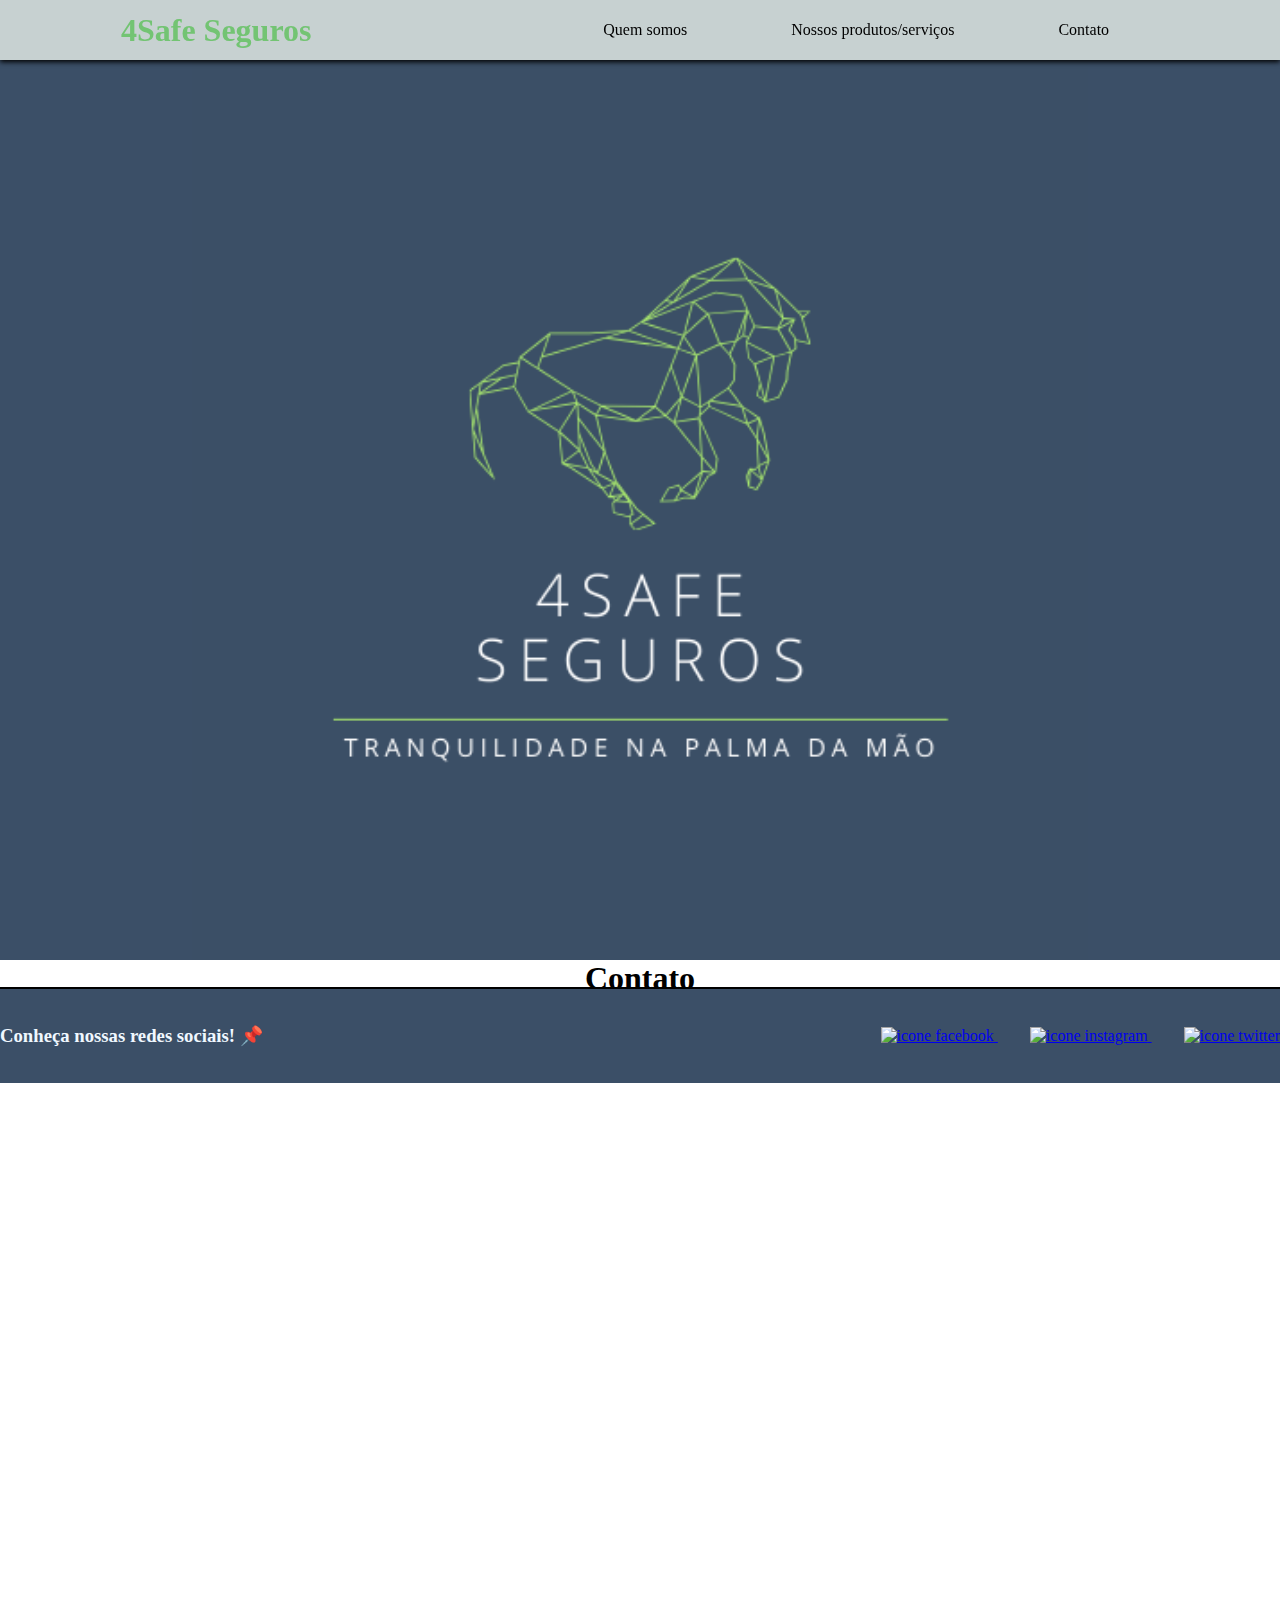
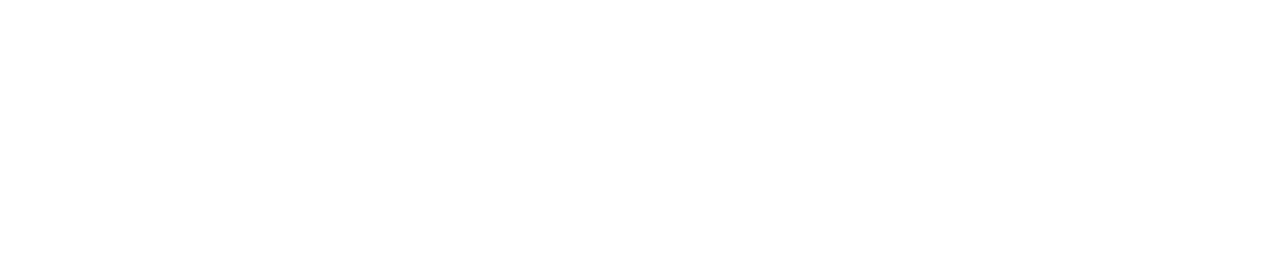
==== primeiroProjeto/index.html @ 14db5e0f "contatos incompleto" ====
<!DOCTYPE html>
<html lang="en">
<head>
    <meta charset="UTF-8">
    <meta http-equiv="X-UA-Compatible" content="IE=edge">
    <meta name="viewport" content="width=device-width, initial-scale=1.0">
    <link rel="stylesheet" type="text/css" href="style.css">
    <title>4Safe Seguros</title>
</head>
<body>
    <header>
        
        <div class="header-scroll"> 
            <h1 class="cor-letras">4Safe Seguros</h1>
            <nav id="menu">
                <ul>
                    <li><a href="#">Quem somos</a></li>
                    <li><a href="#">Nossos produtos/serviços</a></li>
                    <li><a href="#">Contato</a></li>
                </ul>
            </nav>
        </div>
        
    </header>
    <div class="div-da-imagem">
        <img class="imagem-fundo" src="./img/4safe.png" alt="">
    </div>

    <main>
        <section></section>
        <section></section>
        <div id="contato">
            <h1 id="tamanho-contato">
                Contato
            </h1>
        </div>
    </main>
    <footer>
        <h3>
            Conheça nossas redes sociais! 📌
        </h3>
        <div id="alinhamento">
            <a target="_blank" href="https://facebook.com">
                <img class="img-social" src="https://assets-global.website-files.com/5cd091cfb5499f22bdf72905/6042eaa2f919e97b2c2ccd43_iconfinder_Rounded_Facebook_svg_5282541.svg" alt="icone facebook">
            </a>
            <a target="_blank" href="https://instagram.com">
                <img class="img-social" src="https://assets-global.website-files.com/5cd091cfb5499f22bdf72905/6042eaa3e71760bc6718c1d8_iconfinder_Rounded_Instagram_svg_5282544.svg" alt="icone instagram">
            </a>
            <a target="_blank" href="https://twitter.com">
                <img class="img-social" src="https://assets-global.website-files.com/5cd091cfb5499f22bdf72905/6042eaa2ae96da188bf305aa_iconfinder_Rounded_Twitter5_svg_5282551.svg" alt="icone twitter">
            </a>
        </div>
    </footer>
</body>
</html>
---- primeiroProjeto/style.css ----
*{
    margin: 0;
    padding: 0;
    box-sizing: border-box;
}

/* header */

#menu ul{
    list-style: none;
}

#menu ul li{
    display: inline;
}

#menu ul li a{
    padding: 2px 50px;
    display: inline-block;

    color: black;
    text-decoration: none;
    
}

#menu ul li a:hover{
    background-color: rgba(11, 17, 17, 0.274);;
    color: white;
    
}

.header-scroll{
    display: flex;
    justify-content: space-around;
    align-items: center;
    height: 60px;
}
header{
    position: fixed;
    top: 0;
    left: 0;
    right: 0;
    background-color: rgba(52, 87, 88, 0.274);
    box-shadow: 0px 2px 5px black;
}
.div-da-imagem{
    margin-top: 60px;
    height: 100vh;
    width: 100vw;
    background-color: #3b4f67;
    display: flex;
    justify-content: center;
}
.imagem-fundo{
    width: 70vw;
    height: 100vh;
}

.cor-letras{
    color: rgb(115, 196, 115);
}

/*MAIN*/

main{
    height: 3vh;
}

/* Contato */
#contato{
    display: grid;
    grid-template-columns: 1fr 1fr 1fr;
    grid-template-rows: 1fr 1fr 1fr 1fr;
    height: 100vh;
    width: 100vw;
}

#tamanho-contato{
    grid-column: 2/3;
    text-align: center;
    font-size: xx-large;
}

/*FOOTER*/
footer{
    /* position: relative;
    bottom: 0; */
    color: aliceblue;
    height: 6em;
    background-color: #3b4f67;
    display: flex;
    justify-content: space-between;
    align-items: center;
    border-top: 2px solid black;
}

#alinhamento{
    justify-content: space-between;

}

.img-social{
    width: 30%;
    padding-left: 2em;
}
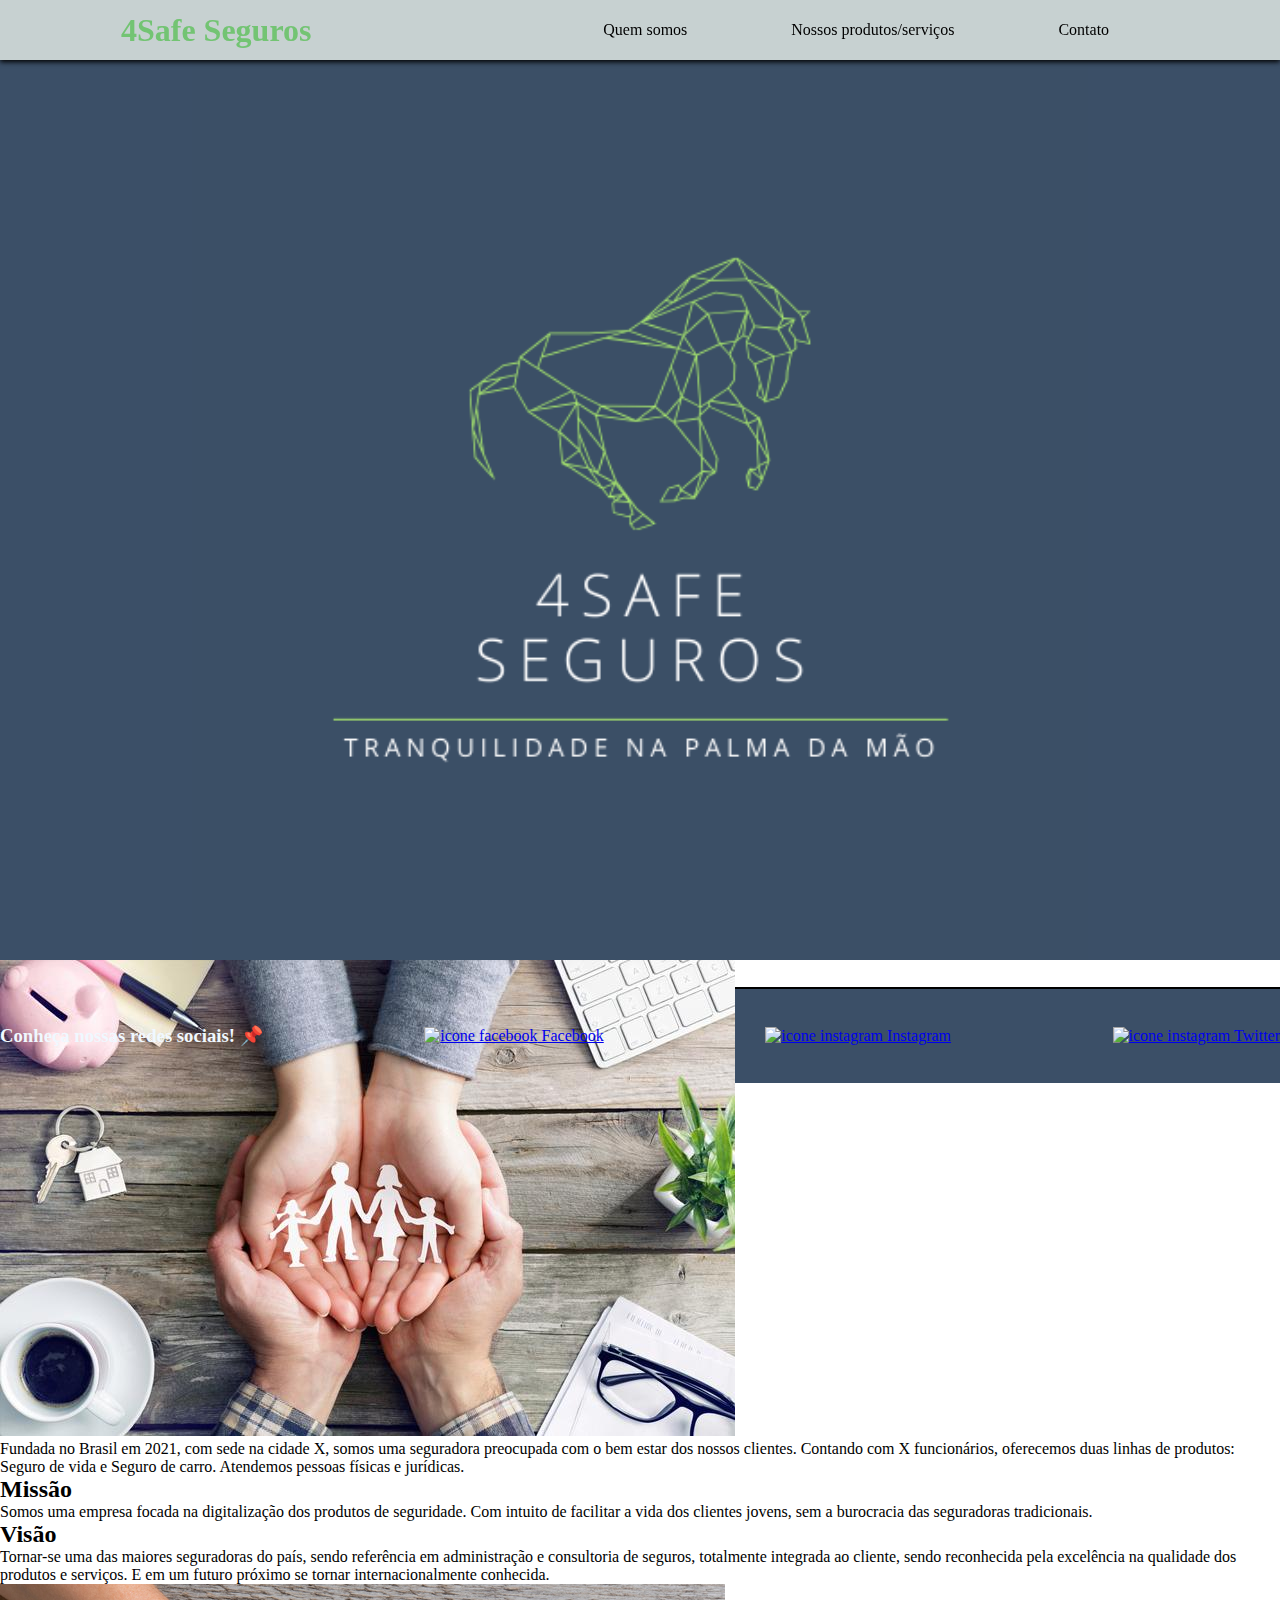
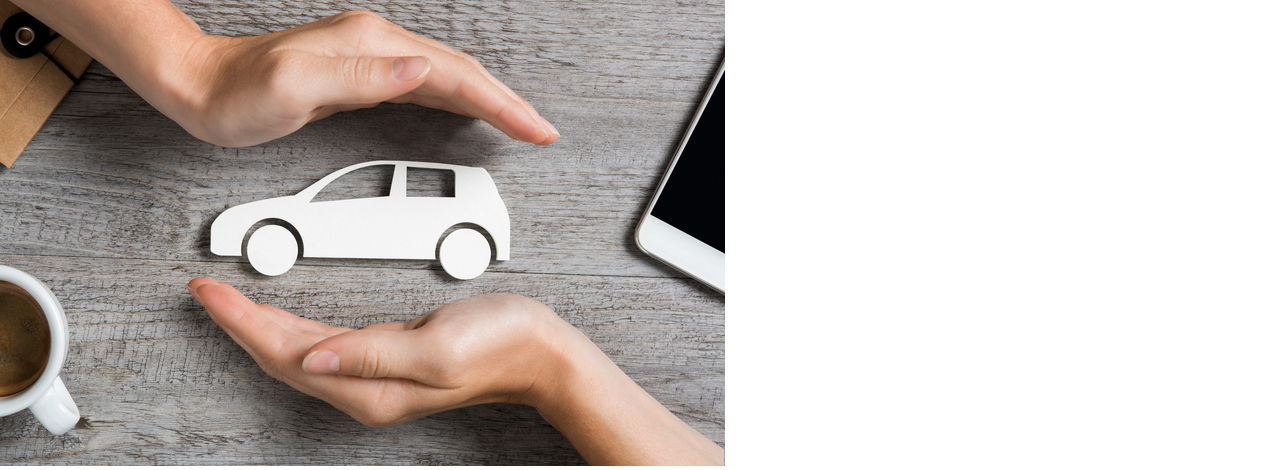
==== commit 973fd9ee: "tive que fazer o git add" ====
--- a/primeiroProjeto/index.html
+++ b/primeiroProjeto/index.html
@@ -3,7 +3,7 @@
 <head>
     <meta charset="UTF-8">
     <meta http-equiv="X-UA-Compatible" content="IE=edge">
-    <meta name="viewport" content="width=device-width, initial-scale=1.0">
+    <meta name="viewport" content="width=device-width, user-scalable=no, initial-scale=1.0">
     <link rel="stylesheet" type="text/css" href="style.css">
     <title>4Safe Seguros</title>
 </head>
@@ -27,29 +27,56 @@
     </div>
 
     <main>
+        <section class="quem-somos">
+            <div class="primeiro-quadrante">
+            <img class="fundo-vida" src="./img/GettyImages-1127838959.jpg" alt="">
+            </div>
+            <div class="segundo-quadrante">
+                <p>
+                    Fundada no Brasil em 2021, com sede na cidade X, somos uma seguradora preocupada
+                    com o bem estar dos nossos clientes. Contando com X funcionários, oferecemos duas 
+                    linhas de produtos: Seguro de vida e Seguro de carro. Atendemos pessoas físicas e jurídicas.
+                </p>
+            </div>
+            <div class="terceiro-quadrante">
+                <h2>Missão</h2>
+                <p>
+                    Somos uma empresa focada na digitalização dos produtos de seguridade. Com intuito
+                    de facilitar a vida dos clientes jovens, sem a burocracia das seguradoras tradicionais.
+                </p>
+                <h2>Visão</h2>
+                <p>
+                    Tornar-se uma das maiores seguradoras do país, sendo referência em administração
+                    e consultoria de seguros, totalmente integrada ao cliente, sendo reconhecida pela
+                    excelência na qualidade dos produtos e serviços. E em um futuro próximo se tornar
+                    internacionalmente conhecida.
+                </p>
+            </div>
+            <div class="quarto-quadrante">
+                <div class="">
+            <img class="fundo-carro" src="./img/7-motivos-que-mostra-como-e-importante-ter-um-seguro-de-carro.jpg" alt="">
+        </div>
+
+        </section>
         <section></section>
         <section></section>
-        <div id="contato">
-            <h1 id="tamanho-contato">
-                Contato
-            </h1>
-        </div>
     </main>
     <footer>
         <h3>
             Conheça nossas redes sociais! 📌
         </h3>
-        <div id="alinhamento">
-            <a target="_blank" href="https://facebook.com">
-                <img class="img-social" src="https://assets-global.website-files.com/5cd091cfb5499f22bdf72905/6042eaa2f919e97b2c2ccd43_iconfinder_Rounded_Facebook_svg_5282541.svg" alt="icone facebook">
-            </a>
-            <a target="_blank" href="https://instagram.com">
-                <img class="img-social" src="https://assets-global.website-files.com/5cd091cfb5499f22bdf72905/6042eaa3e71760bc6718c1d8_iconfinder_Rounded_Instagram_svg_5282544.svg" alt="icone instagram">
-            </a>
-            <a target="_blank" href="https://twitter.com">
-                <img class="img-social" src="https://assets-global.website-files.com/5cd091cfb5499f22bdf72905/6042eaa2ae96da188bf305aa_iconfinder_Rounded_Twitter5_svg_5282551.svg" alt="icone twitter">
-            </a>
-        </div>
+        <a target="_blank" href="https://facebook.com">
+            <img class="img-social" src="./img/facebook-icon.png" alt="icone facebook">
+            Facebook
+        </a>
+        <a target="_blank" href="https://instagram.com">
+            <img class="img-social" src="./img/instagram-icon.png" alt="icone instagram">
+            Instagram
+        </a>
+        <a target="_blank" href="https://twitter.com">
+            <img class="img-social" src="./img/twitter-icon.png" alt="icone instagram">
+            Twitter
+        </a>
     </footer>
 </body>
 </html>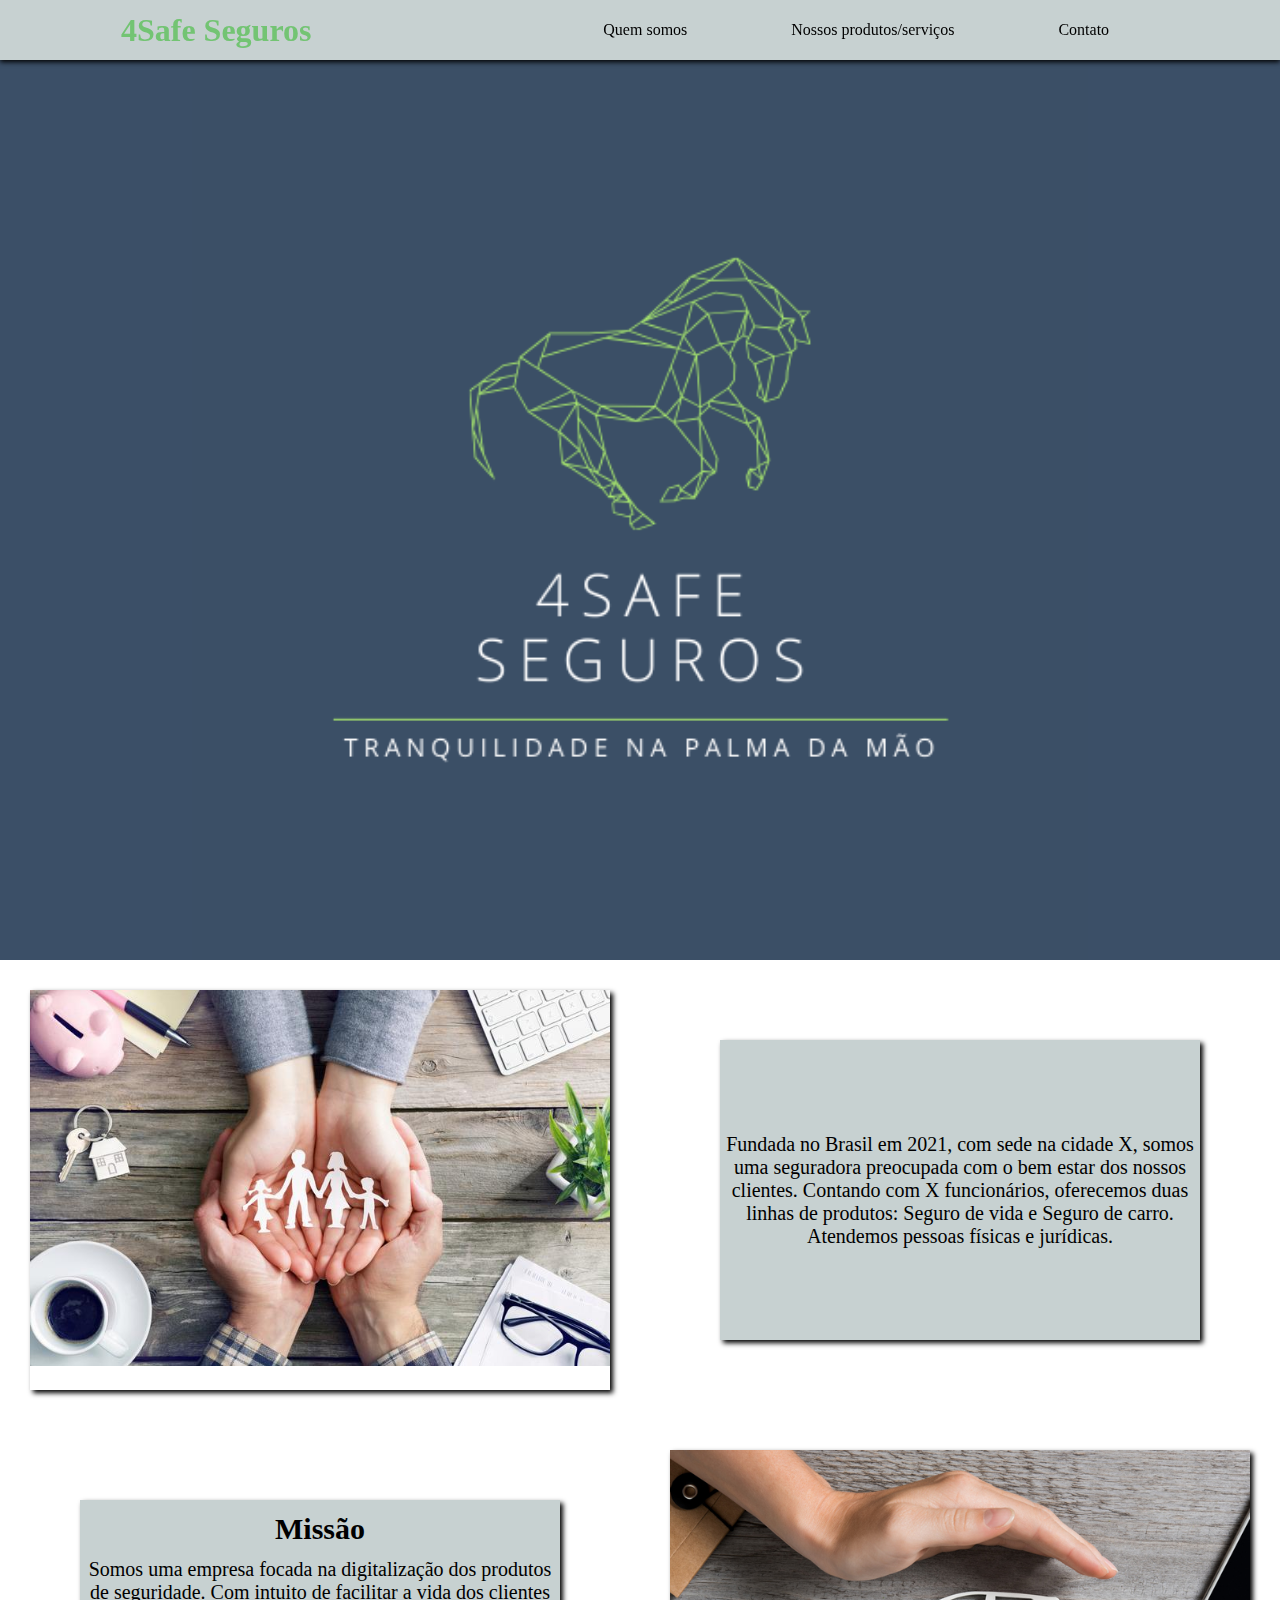
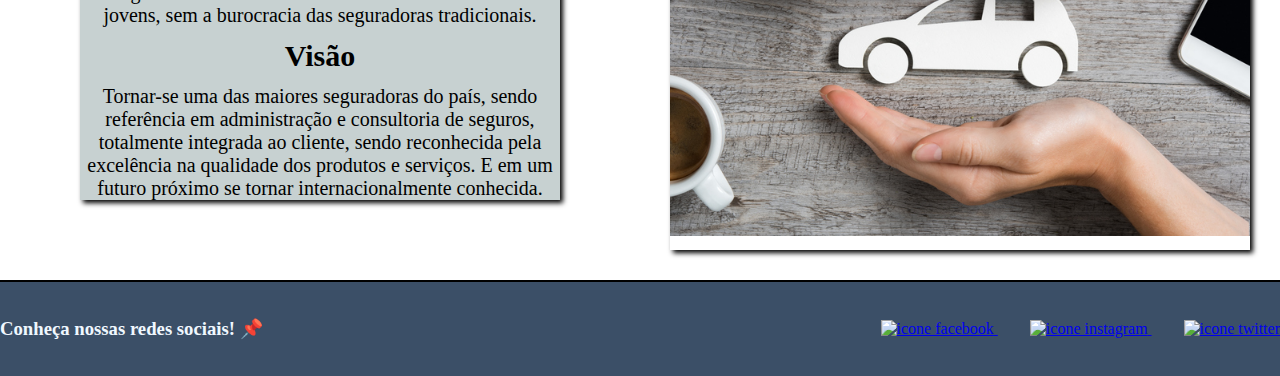
==== commit ed5acdb4: "Merge pull request #7 from future4code/taina-header" ====
--- a/primeiroProjeto/index.html
+++ b/primeiroProjeto/index.html
@@ -65,18 +65,17 @@
         <h3>
             Conheça nossas redes sociais! 📌
         </h3>
-        <a target="_blank" href="https://facebook.com">
-            <img class="img-social" src="./img/facebook-icon.png" alt="icone facebook">
-            Facebook
-        </a>
-        <a target="_blank" href="https://instagram.com">
-            <img class="img-social" src="./img/instagram-icon.png" alt="icone instagram">
-            Instagram
-        </a>
-        <a target="_blank" href="https://twitter.com">
-            <img class="img-social" src="./img/twitter-icon.png" alt="icone instagram">
-            Twitter
-        </a>
+        <div id="alinhamento">
+            <a target="_blank" href="https://facebook.com">
+                <img class="img-social" src="https://assets-global.website-files.com/5cd091cfb5499f22bdf72905/6042eaa2f919e97b2c2ccd43_iconfinder_Rounded_Facebook_svg_5282541.svg" alt="icone facebook">
+            </a>
+            <a target="_blank" href="https://instagram.com">
+                <img class="img-social" src="https://assets-global.website-files.com/5cd091cfb5499f22bdf72905/6042eaa3e71760bc6718c1d8_iconfinder_Rounded_Instagram_svg_5282544.svg" alt="icone instagram">
+            </a>
+            <a target="_blank" href="https://twitter.com">
+                <img class="img-social" src="https://assets-global.website-files.com/5cd091cfb5499f22bdf72905/6042eaa2ae96da188bf305aa_iconfinder_Rounded_Twitter5_svg_5282551.svg" alt="icone twitter">
+            </a>
+        </div>
     </footer>
 </body>
 </html>--- a/primeiroProjeto/style.css
+++ b/primeiroProjeto/style.css
@@ -33,6 +33,7 @@
     display: flex;
     justify-content: space-around;
     align-items: center;
+    /* border: 1px solid black; */
     height: 60px;
 }
 header{
@@ -62,29 +63,67 @@
 
 /*MAIN*/
 
-main{
+/* main{
     height: 3vh;
+    width: 100vw;
+} */
+
+.quem-somos{
+    display: grid;
+    grid-template-columns: 1fr 1fr;
+    grid-template-rows: 1fr 1fr; 
 }
 
-/* Contato */
-#contato{
-    display: grid;
-    grid-template-columns: 1fr 1fr 1fr;
-    grid-template-rows: 1fr 1fr 1fr 1fr;
-    height: 100vh;
-    width: 100vw;
+/* PRIMEIRO QUADRANTE */
+.primeiro-quadrante{
+    box-shadow: 3px 3px 5px black;
+    margin: 30px;
 }
 
-#tamanho-contato{
-    grid-column: 2/3;
+.fundo-vida{
+    width: 100%;
+}
+/* SEGUNDO QUADRANTE */
+.segundo-quadrante{
+    box-shadow: 3px 3px 5px black;
+    margin: 80px;
+    display: flex;
+    justify-content: center;
+    align-items: center;
     text-align: center;
-    font-size: xx-large;
+    background-color: rgba(52, 87, 88, 0.274);
+    color: black;
+    font-size: 20px;
+}
+/* TERCEIRO QUADRANTE */
+.terceiro-quadrante{
+    box-shadow: 3px 3px 5px black;
+    margin: 80px;
+    display: flex;
+    flex-direction: column;
+    justify-content: center;
+    align-items: center;
+    text-align: center;
+    background-color: rgba(52, 87, 88, 0.274);
+    color: black;
+    font-size: 20px;
+}
+
+/* QUARTO QUADRANTE */
+.quarto-quadrante{
+    box-shadow: 3px 3px 5px black;
+    margin: 30px;
+}
+
+.fundo-carro{
+    width: 100%;
+}
+h2{
+    padding: 12px;
 }
 
 /*FOOTER*/
 footer{
-    /* position: relative;
-    bottom: 0; */
     color: aliceblue;
     height: 6em;
     background-color: #3b4f67;
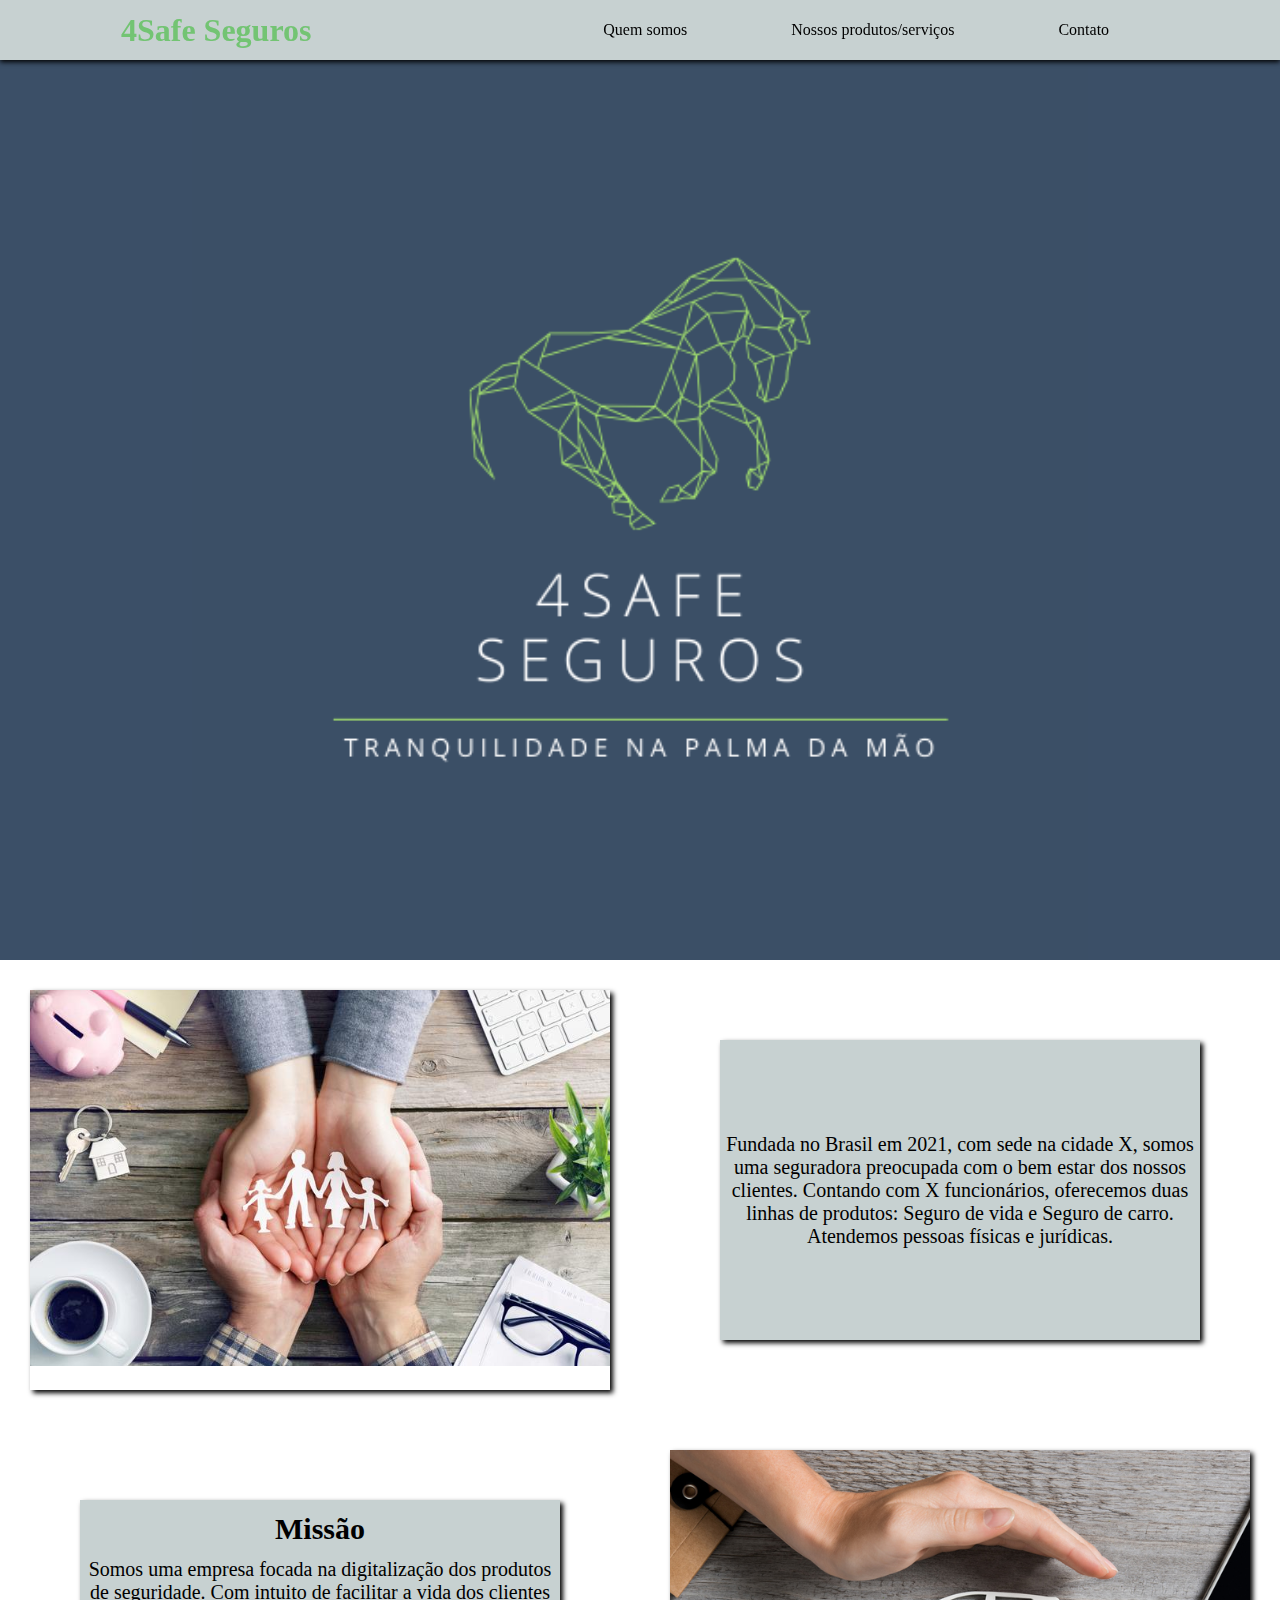
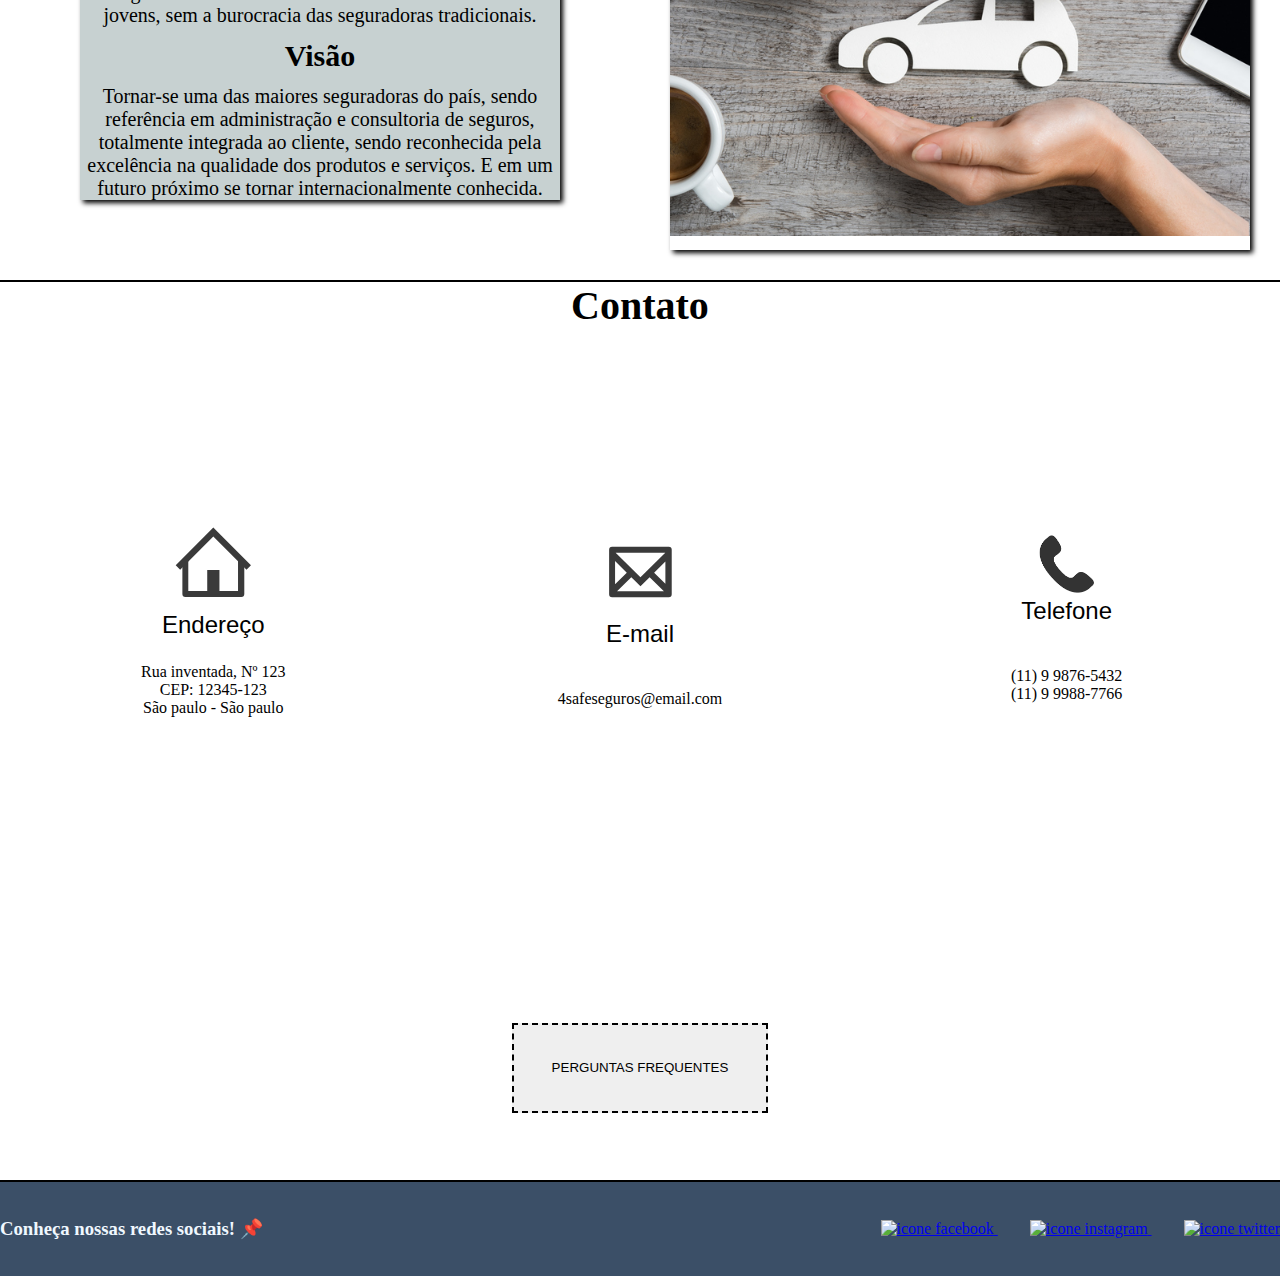
==== commit 8d6c60a4: "adicionada parte de contato" ====
--- a/primeiroProjeto/index.html
+++ b/primeiroProjeto/index.html
@@ -59,7 +59,49 @@
 
         </section>
         <section></section>
-        <section></section>
+        <section class="contato">
+            <h1>
+                Contato
+            </h1>
+            <nav id="contato-endereco">
+                <img src="./img/casinha.svg" alt="icone de casinha">
+                <p class="fonte-contatos">
+                    Endereço
+                </p>
+                <p>
+                    Rua inventada, Nº 123
+                    <br>
+                    CEP: 12345-123
+                    <br>
+                    São paulo - São paulo
+                </p>
+            </nav>
+            <nav id="contato-email">
+                <img src="./img/cartinha.svg" alt="icone de cartinha">
+                <p class="fonte-contatos">
+                    E-mail
+                </p>
+                <br>
+                <p>
+                    4safeseguros@email.com
+                </p>
+            </nav>
+            <nav id="contato-telefone">
+                <img id="foto-telefone" src="./img/icone-telefone.jpg" alt="icone de telefone">
+                <p class="fonte-contatos">
+                    Telefone
+                </p>
+                <p>
+                    <br>
+                    (11) 9 9876-5432
+                    <br>
+                    (11) 9 9988-7766
+                </p>
+            </nav>
+            <nav id="perguntas-frequentes">
+                <a href="#"><button class="botao-perguntas">PERGUNTAS FREQUENTES</button></a>
+            </nav>
+        </section>
     </main>
     <footer>
         <h3>
--- a/primeiroProjeto/style.css
+++ b/primeiroProjeto/style.css
@@ -33,7 +33,6 @@
     display: flex;
     justify-content: space-around;
     align-items: center;
-    /* border: 1px solid black; */
     height: 60px;
 }
 header{
@@ -62,11 +61,6 @@
 }
 
 /*MAIN*/
-
-/* main{
-    height: 3vh;
-    width: 100vw;
-} */
 
 .quem-somos{
     display: grid;
@@ -122,6 +116,65 @@
     padding: 12px;
 }
 
+.contato{
+    display: grid;
+    height: 100vh;
+    grid-template-columns: 1fr 1fr 1fr;
+    grid-template-rows: 1fr 1fr 1fr 1fr;
+    border-top: 2px solid black;
+}
+main section h1{
+    text-align: center;
+    font-size: 40px;
+    grid-column: 2/3;
+}
+
+#contato-endereco{
+    grid-row: 2;
+    align-self: center;
+    justify-self: center;
+    text-align: center;
+    padding:0;
+}
+#contato-email{
+    grid-row: 2;
+    grid-column: 2;
+    align-self: center;
+    justify-self: center;
+    text-align: center;
+    padding: 0;
+}
+#contato-telefone{
+    grid-row: 2;
+    grid-column: 3;
+    align-self: center;
+    justify-self: center;
+    text-align: center;
+    padding-top: 0;
+}
+#foto-telefone{
+    width: 26%;
+}
+.fonte-contatos{
+    font-size: x-large;
+    font-family:-apple-system, BlinkMacSystemFont, 'Segoe UI', Roboto, Oxygen, Ubuntu, Cantarell, 'Open Sans', 'Helvetica Neue', sans-serif;
+    padding-bottom: 1em;
+}
+#perguntas-frequentes{
+    grid-row: 4;
+    grid-column: 1/-1;
+    align-self: center;
+    justify-self: center;
+}
+.botao-perguntas{
+    height: 10vh;
+    width: 20vw;
+    border-style: dashed;
+}
+.botao-perguntas:hover{
+    background-color: rgb(155, 152, 152);
+}
+
 /*FOOTER*/
 footer{
     color: aliceblue;
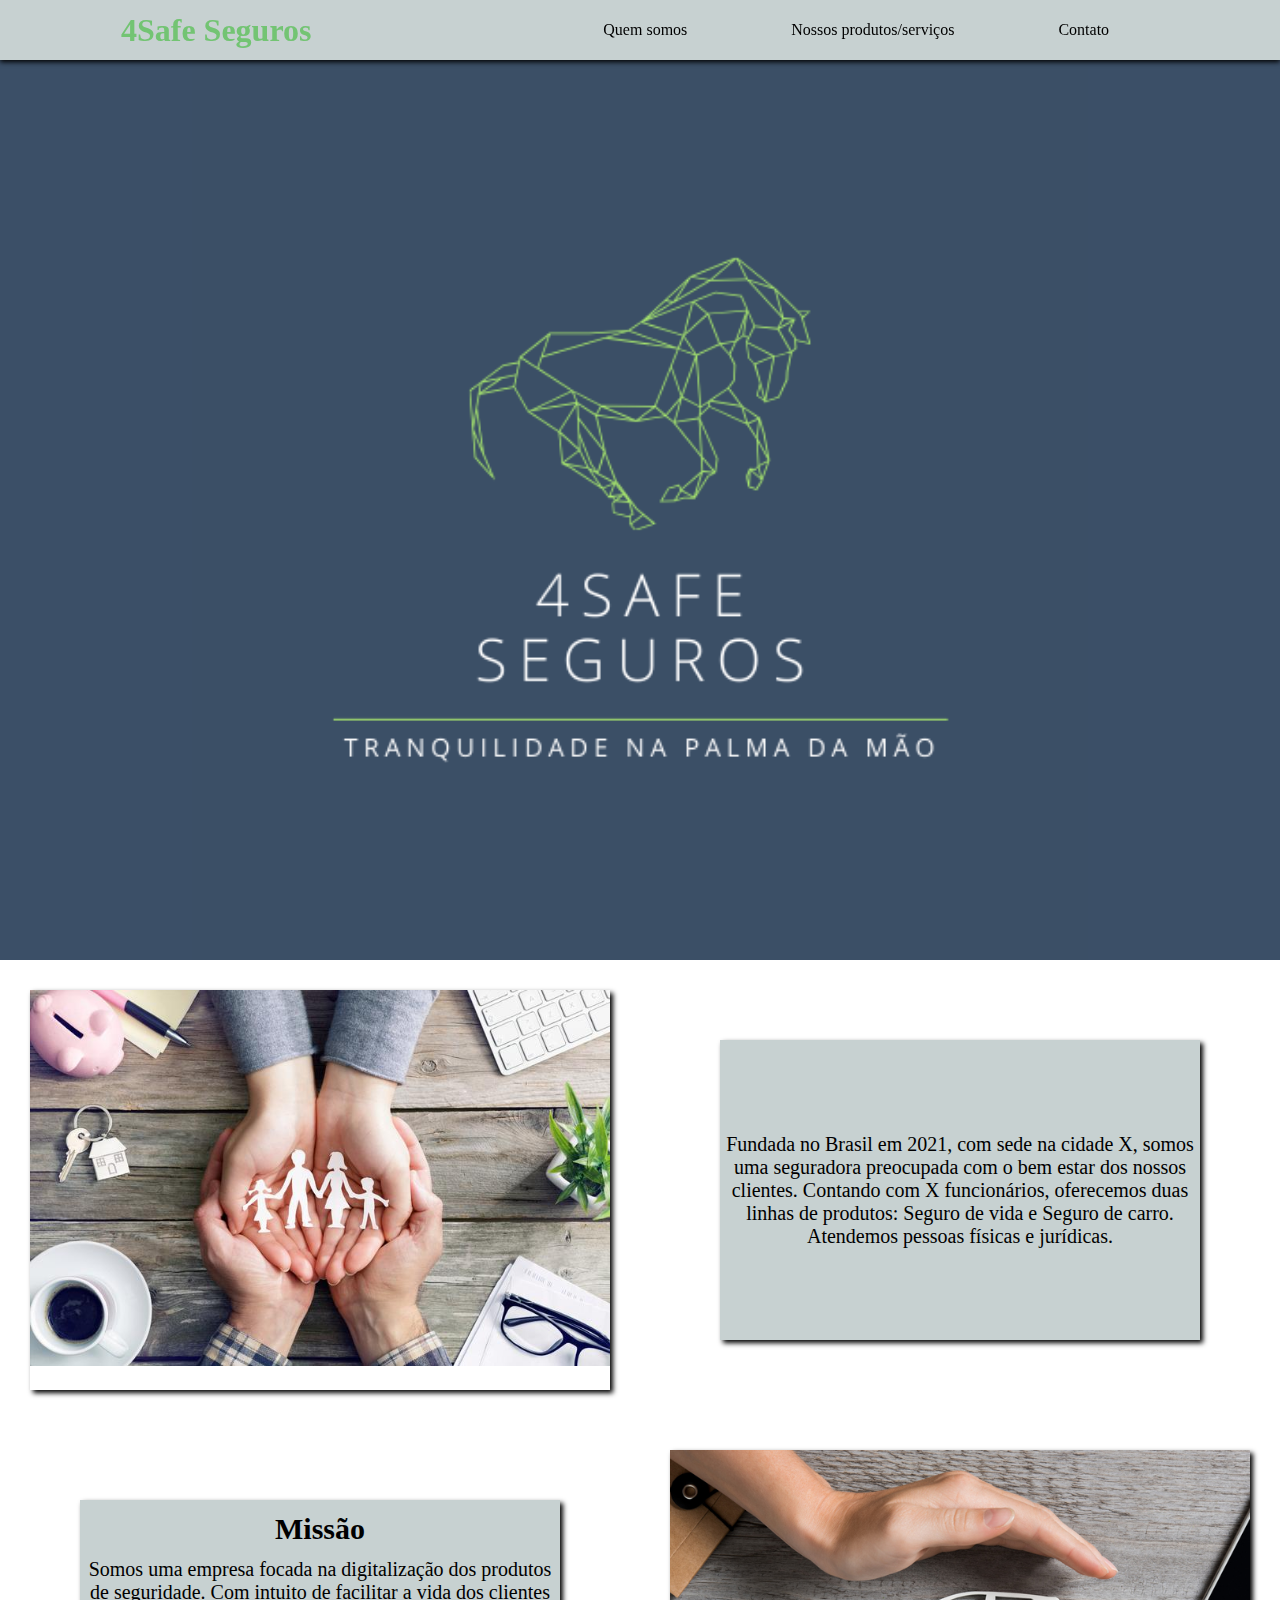
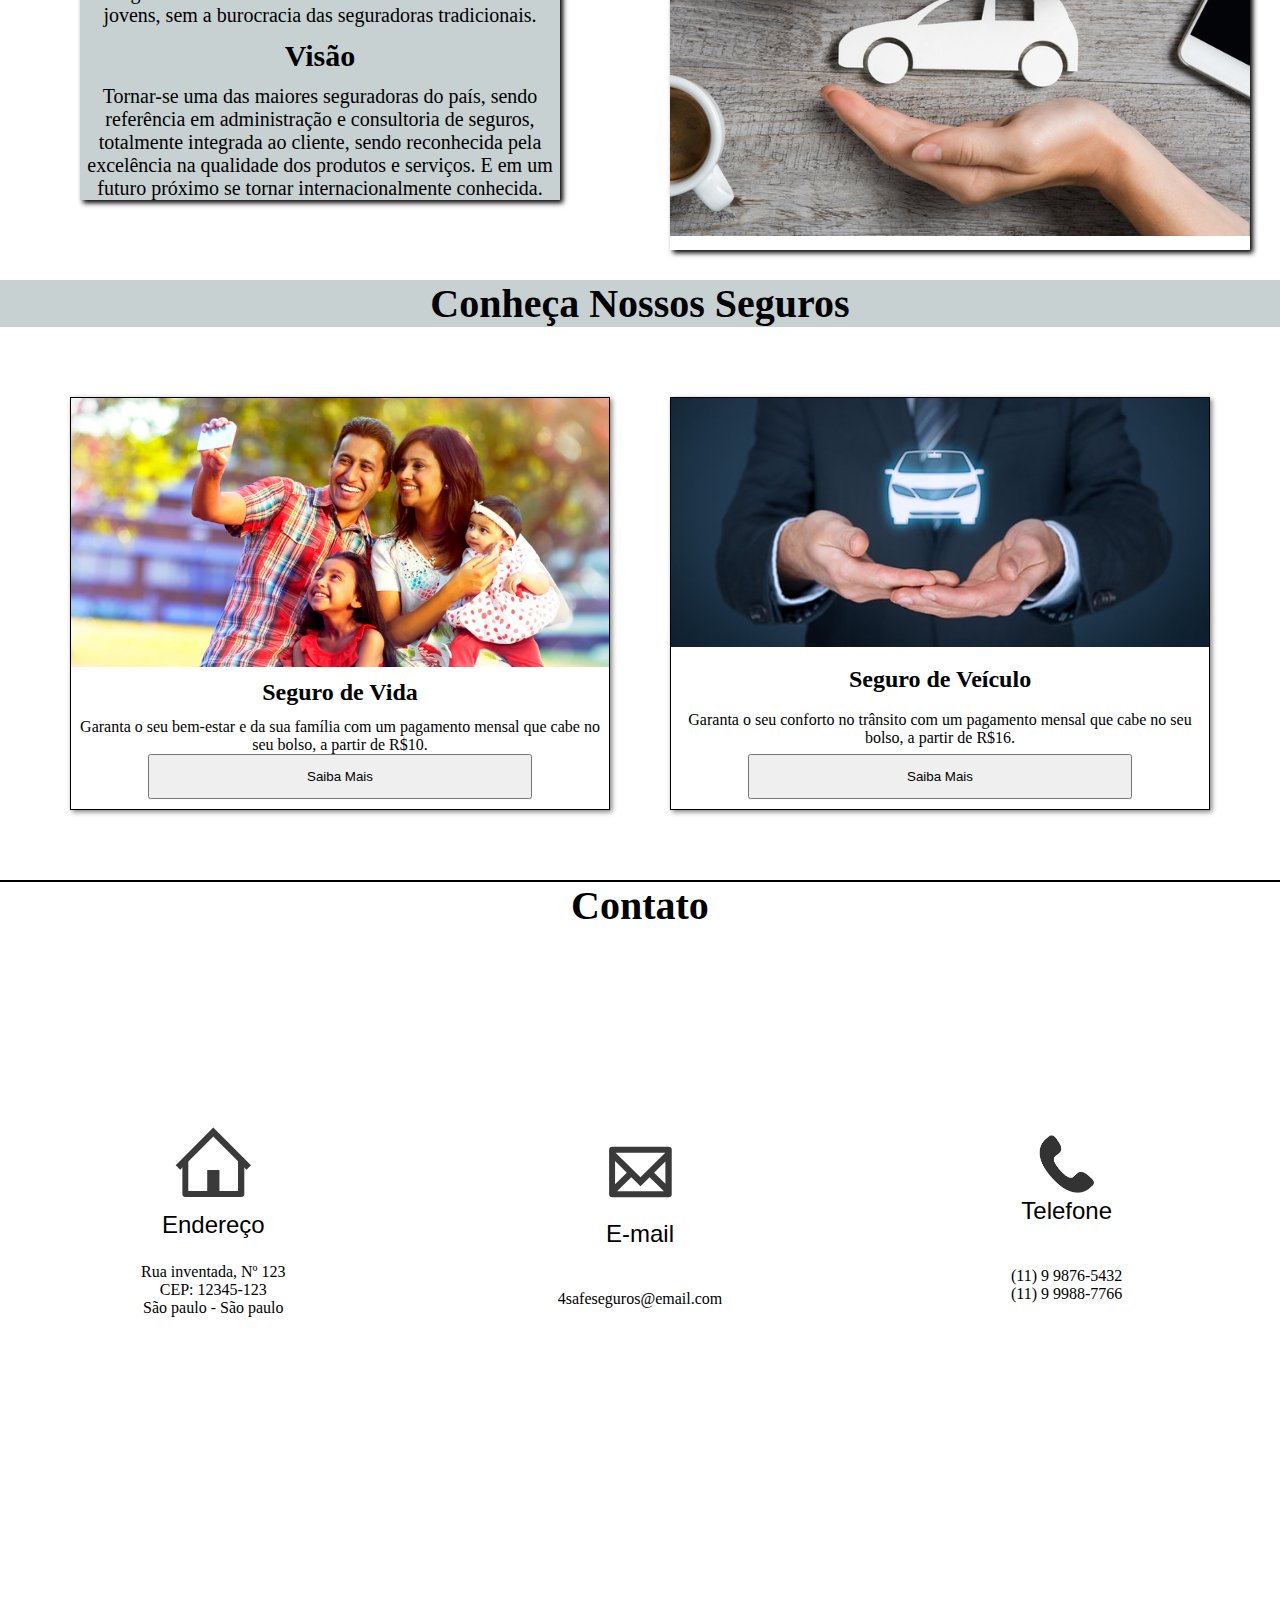
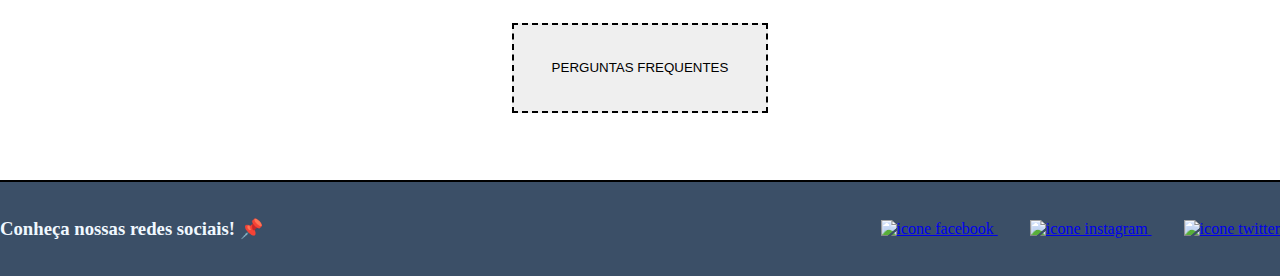
==== commit 3211939d: "Segunda seção em andamento" ====
--- a/primeiroProjeto/index.html
+++ b/primeiroProjeto/index.html
@@ -29,7 +29,7 @@
     <main>
         <section class="quem-somos">
             <div class="primeiro-quadrante">
-            <img class="fundo-vida" src="./img/GettyImages-1127838959.jpg" alt="">
+                <img class="fundo-vida" src="./img/GettyImages-1127838959.jpg" alt="">
             </div>
             <div class="segundo-quadrante">
                 <p>
@@ -58,7 +58,27 @@
         </div>
 
         </section>
-        <section></section>
+        
+        <section>
+            <div>
+                <h1 class="inicio-sec2">Conheça Nossos Seguros</h1>
+            </div>
+            <div class="secao2">
+                <div class="card">
+                     <img src="./img/1102014405_univ_lsr_md.jpg" alt="" class="imagem-card">
+                     <h2>Seguro de Vida</h2>
+                     <p>Garanta o seu bem-estar e da sua família com um pagamento mensal que cabe no seu bolso, a partir de R$10.</p>
+                     <button class="btn">Saiba Mais</button>
+                </div>
+                <div class="card">
+                     <img  src="./img/carro.jpg" alt="" class="imagem-card">
+                     <h2>Seguro de Veículo</h2>
+                     <p>Garanta o seu conforto no trânsito com um pagamento mensal que cabe no seu bolso, a partir de R$16.</p>
+                     <button class="btn">Saiba Mais</button>
+               </div>
+           </div>
+        </section>
+    
         <section class="contato">
             <h1>
                 Contato
--- a/primeiroProjeto/style.css
+++ b/primeiroProjeto/style.css
@@ -115,6 +115,38 @@
 h2{
     padding: 12px;
 }
+.inicio-sec2{
+    background-color:rgba(52, 87, 88, 0.274) ;
+    text-align: center;
+}
+.secao2{
+    
+    display: grid;
+    grid-template-columns: 1fr 1fr;
+    gap: 60px;
+    margin: 70px;
+}
+.card{
+    border: 1PX SOLID black;
+    display: flex;
+    flex-direction: column;
+    justify-content: space-between;
+    align-items: center;
+    text-align: center;
+    box-shadow: 2px 2px 5px gray;
+    padding-bottom: 10px;
+}
+.imagem-card{
+    width: 100%;
+}
+
+.btn{
+    height: 5vh;
+    width: 30vw;
+}
+.btn:hover{
+    background-color: rgb(86, 107, 124);
+}
 
 .contato{
     display: grid;
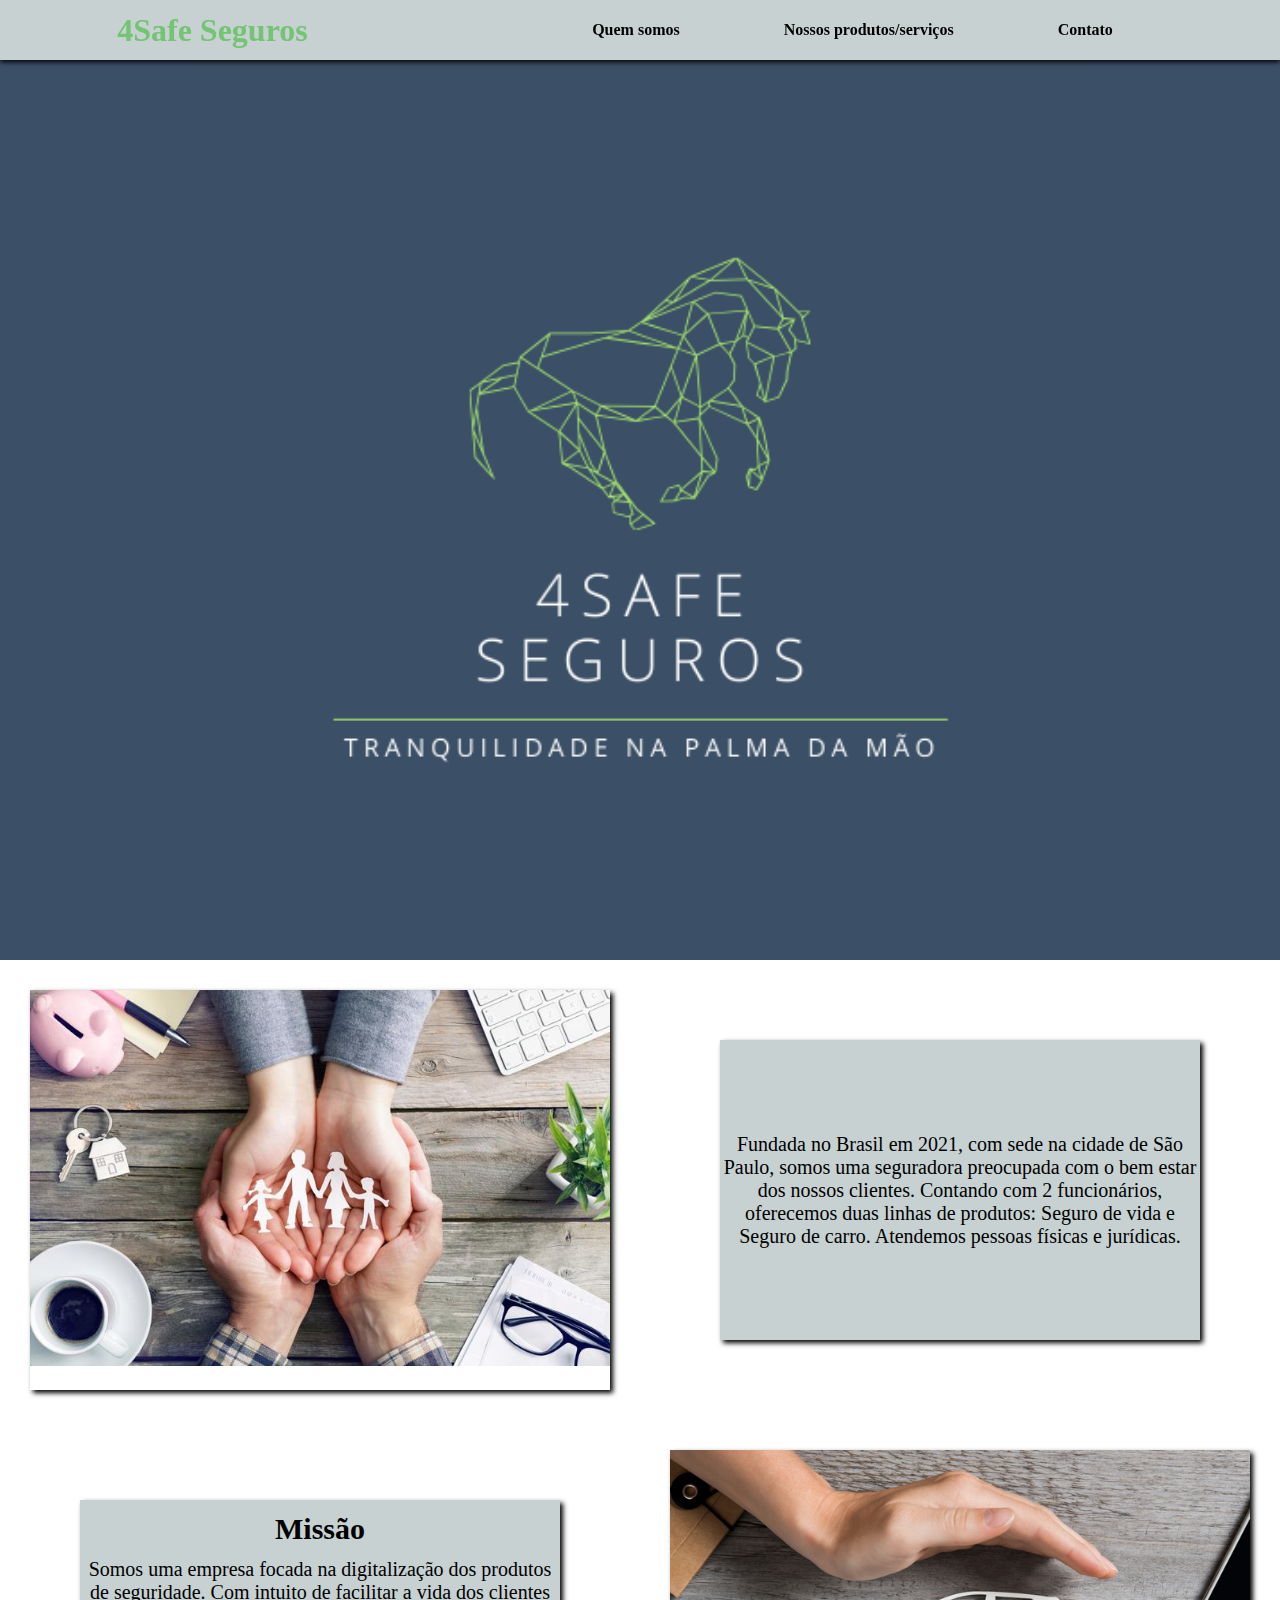
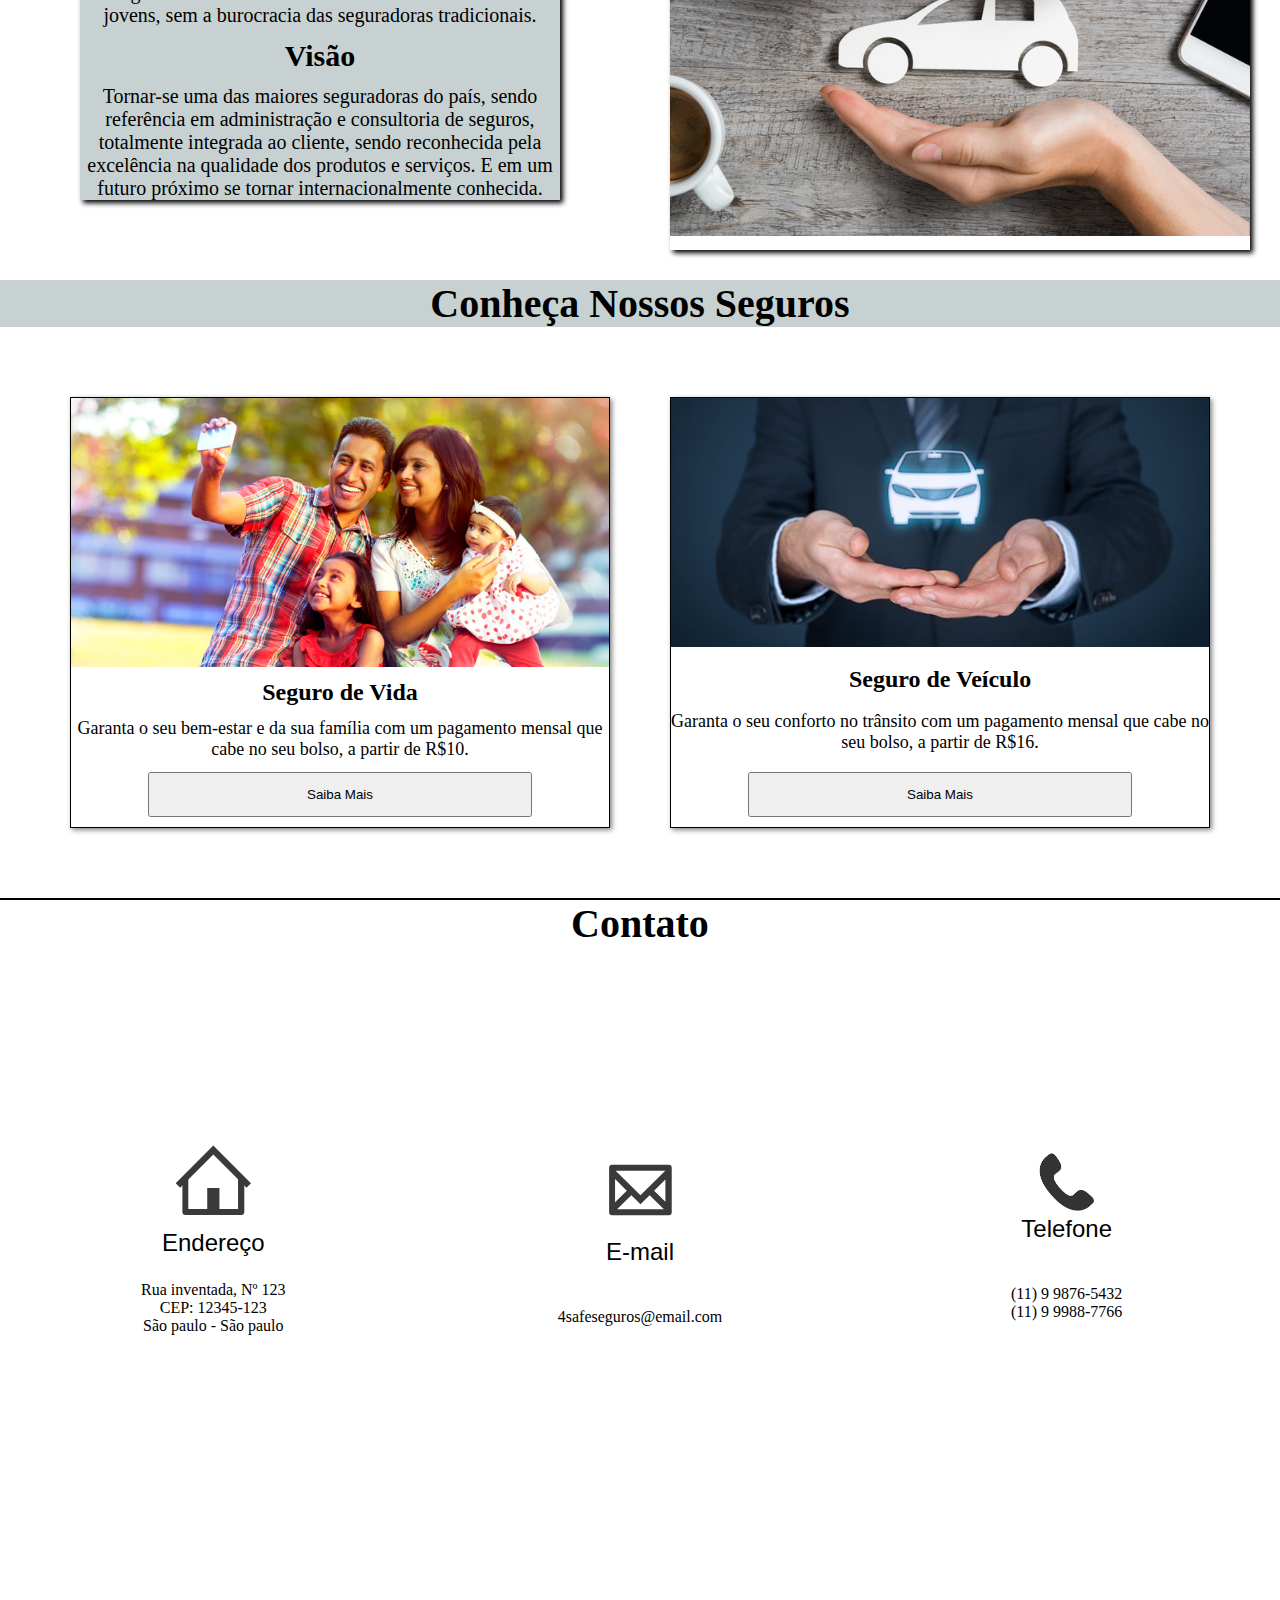
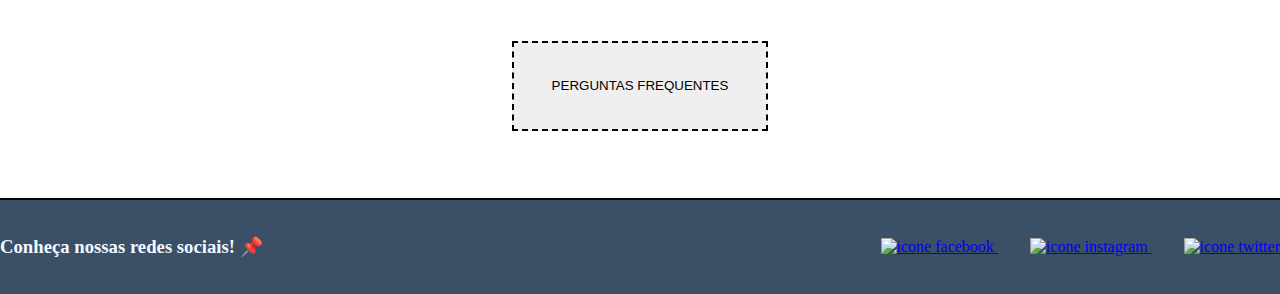
==== commit dfdcbea2: "algumas modificações" ====
--- a/primeiroProjeto/index.html
+++ b/primeiroProjeto/index.html
@@ -14,9 +14,9 @@
             <h1 class="cor-letras">4Safe Seguros</h1>
             <nav id="menu">
                 <ul>
-                    <li><a href="#">Quem somos</a></li>
-                    <li><a href="#">Nossos produtos/serviços</a></li>
-                    <li><a href="#">Contato</a></li>
+                    <li><a href="#quemSomos"><b>Quem somos</b></a></li>
+                    <li><a href="#produtos"><b>Nossos produtos/serviços</b></a></li>
+                    <li><a href="#contato"><b>Contato</b></a></li>
                 </ul>
             </nav>
         </div>
@@ -27,14 +27,16 @@
     </div>
 
     <main>
+
+        <a name="quemSomos"></a>
         <section class="quem-somos">
             <div class="primeiro-quadrante">
                 <img class="fundo-vida" src="./img/GettyImages-1127838959.jpg" alt="">
             </div>
             <div class="segundo-quadrante">
                 <p>
-                    Fundada no Brasil em 2021, com sede na cidade X, somos uma seguradora preocupada
-                    com o bem estar dos nossos clientes. Contando com X funcionários, oferecemos duas 
+                    Fundada no Brasil em 2021, com sede na cidade de São Paulo, somos uma seguradora preocupada
+                    com o bem estar dos nossos clientes. Contando com 2 funcionários, oferecemos duas 
                     linhas de produtos: Seguro de vida e Seguro de carro. Atendemos pessoas físicas e jurídicas.
                 </p>
             </div>
@@ -53,12 +55,11 @@
                 </p>
             </div>
             <div class="quarto-quadrante">
-                <div class="">
-            <img class="fundo-carro" src="./img/7-motivos-que-mostra-como-e-importante-ter-um-seguro-de-carro.jpg" alt="">
-        </div>
+                <img class="fundo-carro" src="./img/7-motivos-que-mostra-como-e-importante-ter-um-seguro-de-carro.jpg" alt="">
+            </div>
+        </section>
 
-        </section>
-        
+        <a name="produtos"></a>
         <section>
             <div>
                 <h1 class="inicio-sec2">Conheça Nossos Seguros</h1>
@@ -78,9 +79,9 @@
                </div>
            </div>
         </section>
-    
+
         <section class="contato">
-            <h1>
+            <h1><a name="contato"></a>
                 Contato
             </h1>
             <nav id="contato-endereco">
@@ -123,6 +124,7 @@
             </nav>
         </section>
     </main>
+
     <footer>
         <h3>
             Conheça nossas redes sociais! 📌
--- a/primeiroProjeto/style.css
+++ b/primeiroProjeto/style.css
@@ -60,7 +60,7 @@
     color: rgb(115, 196, 115);
 }
 
-/*MAIN*/
+/****MAIN*****/
 
 .quem-somos{
     display: grid;
@@ -147,7 +147,10 @@
 .btn:hover{
     background-color: rgb(86, 107, 124);
 }
-
+.card p{
+    font-size: 18px;
+    margin-bottom: 12px;
+}
 .contato{
     display: grid;
     height: 100vh;
